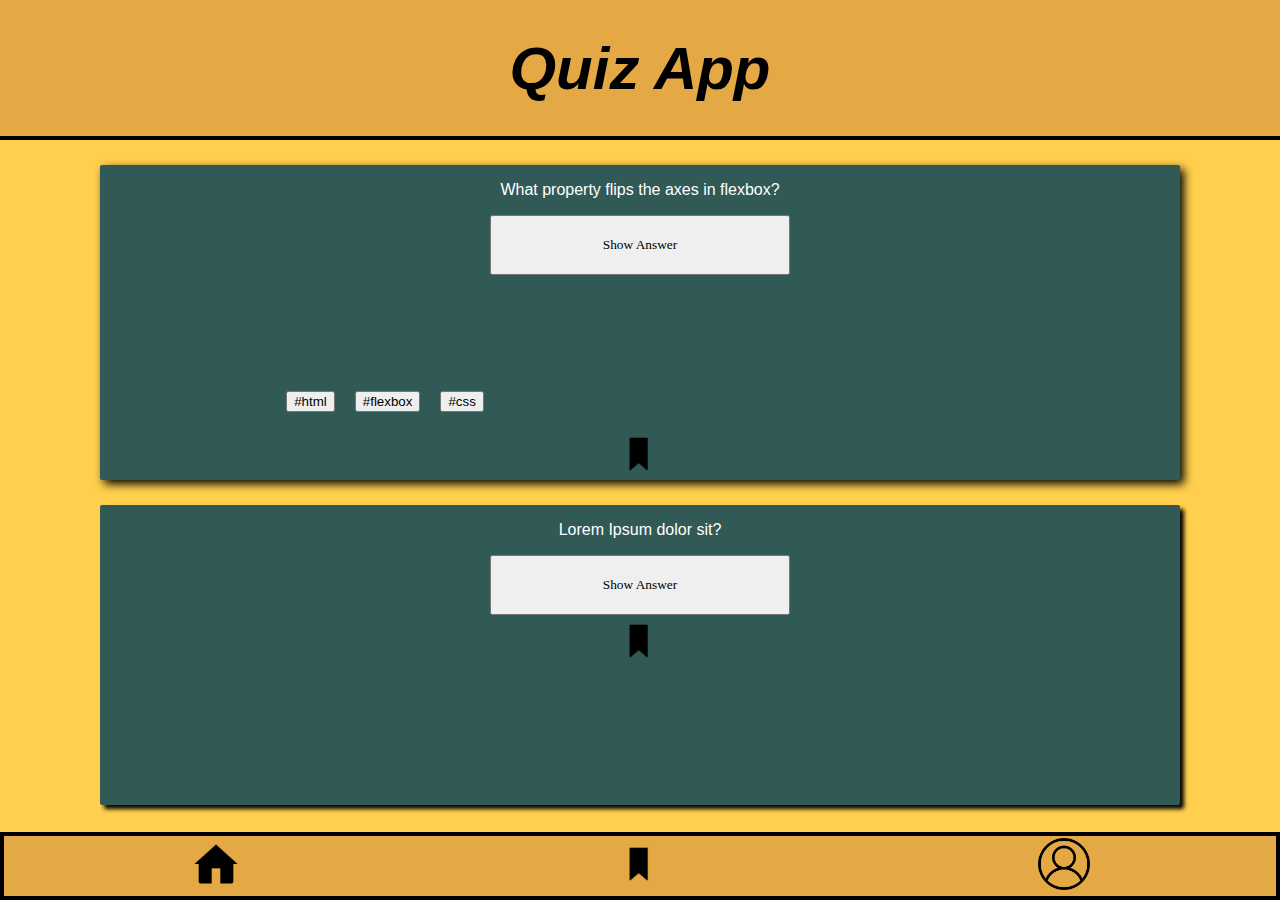
==== index.html @ 259ae0c3 "re-configured container 1 + 2" ====
<!DOCTYPE html>
<html lang="en">
<head>
    <meta charset="UTF-8">
    <meta http-equiv="X-UA-Compatible" content="IE=edge">
    <meta name="viewport" content="width=device-width, initial-scale=1.0">
    <title>Quiz App</title>
    <link rel="stylesheet" href="styles.css">
</head>
<body>
    <header><h1>Quiz App</h1>
    </header>
    <main>
        
    <section class="container1">
        <p>What property flips the axes in flexbox?</p>
        <button  class="answer-button">Show Answer</button>
        <ul class="hash-buttons">
            <li><button>#html</button></li>
            <li><button>#flexbox</button></li>
            <li><button>#css</button></li>
        </ul>
    <img src="img/bookmark.png" alt="bookmark this">
    </section>

    <section class="container2">
        <p>Lorem Ipsum dolor sit?</p>
        <button class="answer-button">Show Answer</button>
        <img src="img/bookmark.png" alt="">
    </section>
</main>
    <footer>
            <nav class="navbar">
                <a href="index.html"><img src="img/home.png" alt="home" class="current-tab"></a>
                <a href="bookmarks.html"><img src="img/bookmark.png" alt="bookmark"></a>
                <a href="profile.html"><img src="img/profile.png" alt="profile"></a>
            </nav>
    </footer>
</body>
</html>
---- styles.css ----
@import "global.css";
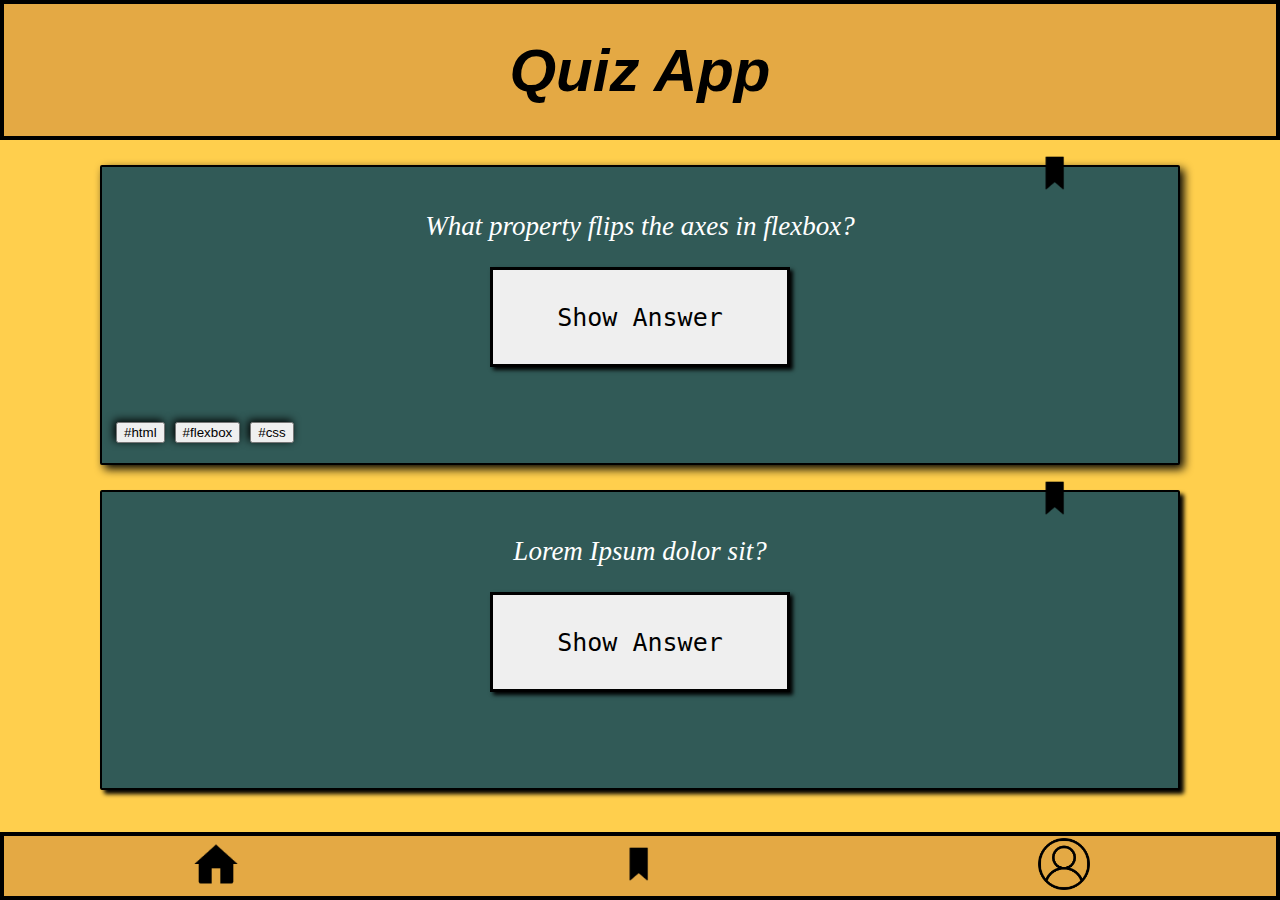
==== commit 4a23d1e4: "completed setup of index html" ====
--- a/index.html
+++ b/index.html
@@ -11,22 +11,24 @@
     <header><h1>Quiz App</h1>
     </header>
     <main>
-        
+
     <section class="container1">
-        <p>What property flips the axes in flexbox?</p>
+        <article><p class="questions">What property flips the axes in flexbox?</p></article>
         <button  class="answer-button">Show Answer</button>
+
         <ul class="hash-buttons">
-            <li><button>#html</button></li>
-            <li><button>#flexbox</button></li>
-            <li><button>#css</button></li>
+            <li><button class="tags">#html</button></li>
+            <li><button class="tags">#flexbox</button></li>
+            <li><button class="tags">#css</button></li>
         </ul>
-    <img src="img/bookmark.png" alt="bookmark this">
+
+    <button class="bookmark-button"><img src="img/bookmark.png" alt="bookmark this"></button>
     </section>
 
     <section class="container2">
-        <p>Lorem Ipsum dolor sit?</p>
+        <article><p class="questions">Lorem Ipsum dolor sit?</p></article>
         <button class="answer-button">Show Answer</button>
-        <img src="img/bookmark.png" alt="">
+        <button class="bookmark-button"><img src="img/bookmark.png" alt="bookmark this"></button>
     </section>
 </main>
     <footer>
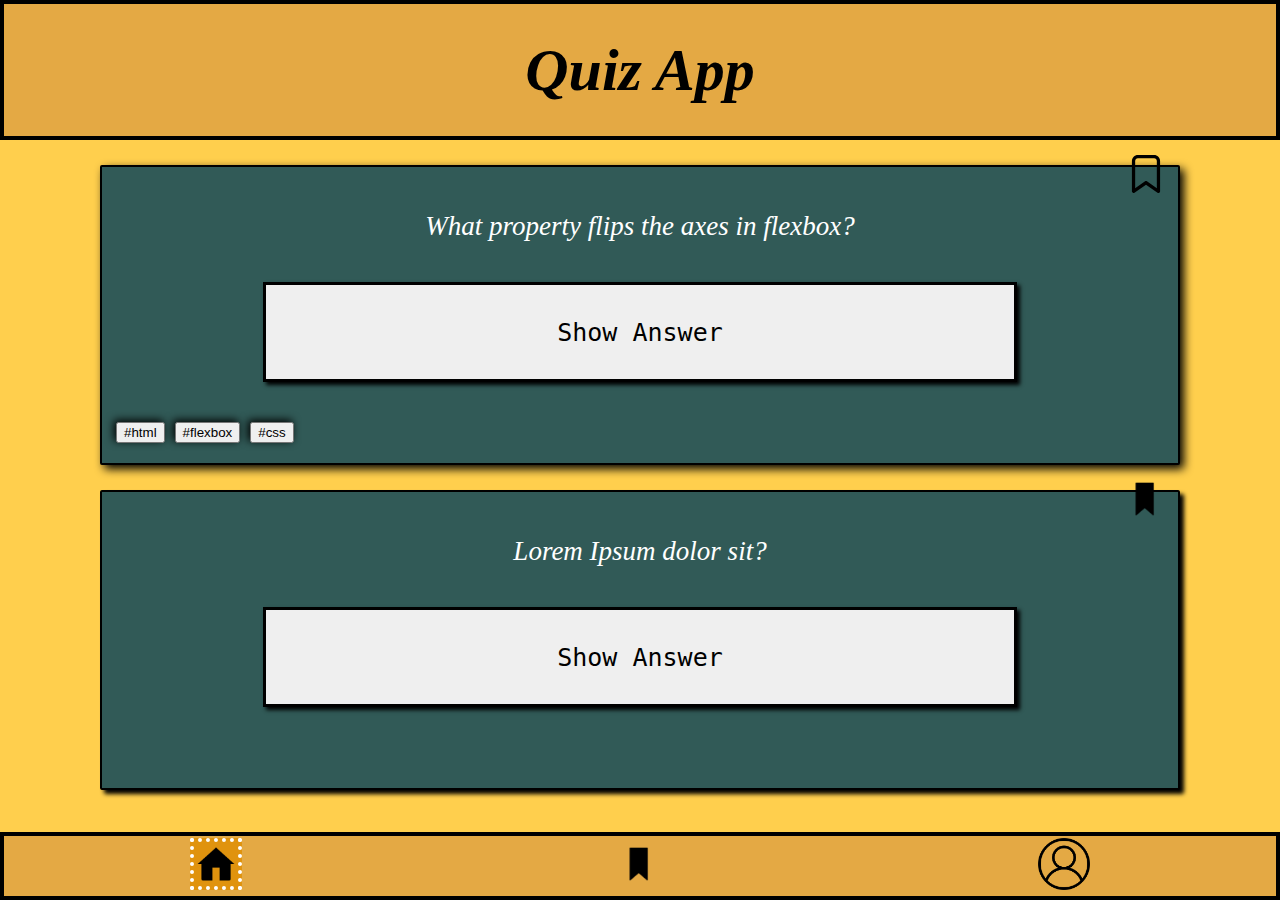
==== commit 31cd0c24: "adjusted bookmarks - ready for profile site + quizcard" ====
--- a/index.html
+++ b/index.html
@@ -11,7 +11,6 @@
     <header><h1>Quiz App</h1>
     </header>
     <main>
-
     <section class="container1">
         <article><p class="questions">What property flips the axes in flexbox?</p></article>
         <button  class="answer-button">Show Answer</button>
@@ -22,20 +21,20 @@
             <li><button class="tags">#css</button></li>
         </ul>
 
-    <button class="bookmark-button"><img src="img/bookmark.png" alt="bookmark this"></button>
+    <button class="bookmark-button"><img src="img/bookmark-svgrepo-com.svg" alt="bookmark this" class="quiz-bookmark"></button>
     </section>
 
     <section class="container2">
         <article><p class="questions">Lorem Ipsum dolor sit?</p></article>
         <button class="answer-button">Show Answer</button>
-        <button class="bookmark-button"><img src="img/bookmark.png" alt="bookmark this"></button>
+        <button class="bookmark-button"><img src="img/bookmark.png" alt="bookmark this" class="quiz-bookmark"></button>
     </section>
 </main>
     <footer>
             <nav class="navbar">
-                <a href="index.html"><img src="img/home.png" alt="home" class="current-tab"></a>
-                <a href="bookmarks.html"><img src="img/bookmark.png" alt="bookmark"></a>
-                <a href="profile.html"><img src="img/profile.png" alt="profile"></a>
+                <a href="index.html"><img src="img/home.png" alt="home" class="current-tab img"></a>
+                <a href="bookmarks.html"><img src="img/bookmark.png" alt="bookmark" class="img"></a>
+                <a href="profile.html"><img src="img/profile.png" alt="profile" class="img"></a>
             </nav>
     </footer>
 </body>
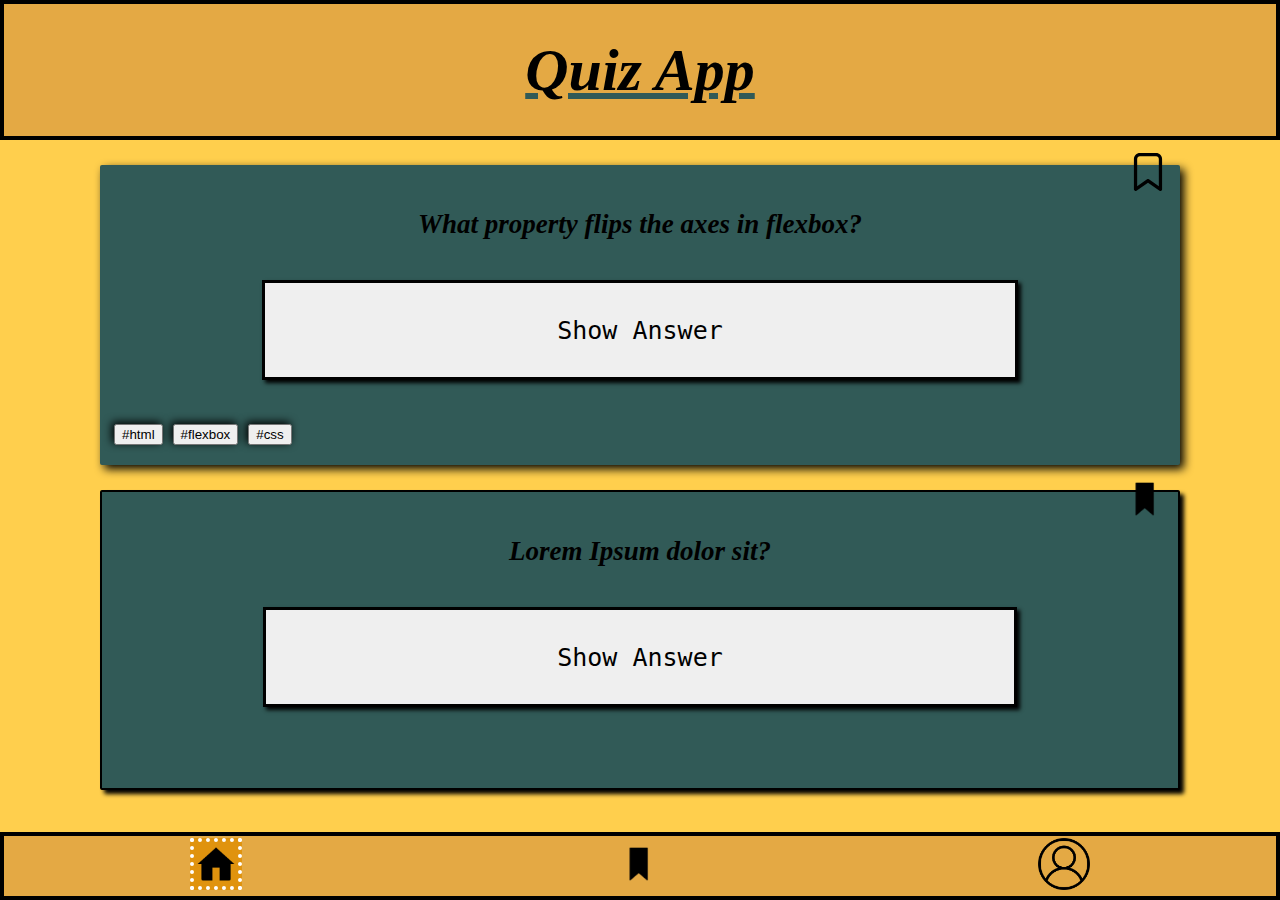
==== commit 5b5c4177: "added js file" ====
--- a/index.html
+++ b/index.html
@@ -6,14 +6,15 @@
     <meta name="viewport" content="width=device-width, initial-scale=1.0">
     <title>Quiz App</title>
     <link rel="stylesheet" href="styles.css">
+    <script src="js/index.js" defer></script>
 </head>
 <body>
     <header><h1>Quiz App</h1>
     </header>
     <main>
-    <section class="container1">
+    <section class="container1" data-js="quizcard">
         <article><p class="questions">What property flips the axes in flexbox?</p></article>
-        <button  class="answer-button">Show Answer</button>
+        <button  class="answer-button" data-js="button">Show Answer</button>
 
         <ul class="hash-buttons">
             <li><button class="tags">#html</button></li>
--- a/styles.css
+++ b/styles.css
@@ -1,2 +1,2 @@
 @import "global.css";
-
+@import "profile.css";
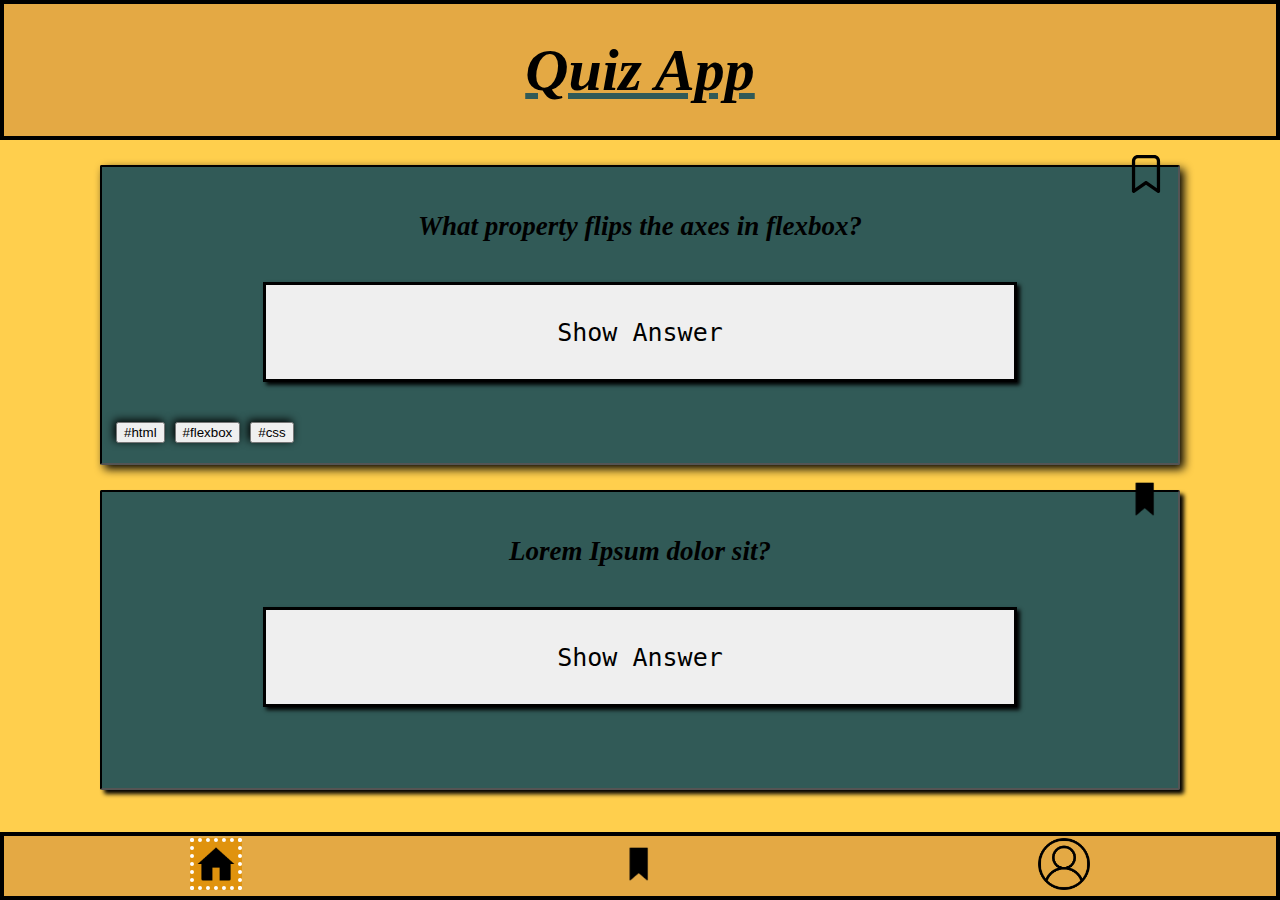
==== commit ee752bb4: "added the first answer (new <p>) & a new class for it, styling at the bottom of .css" ====
--- a/index.html
+++ b/index.html
@@ -14,8 +14,8 @@
     <main>
     <section class="container1" data-js="quizcard">
         <article><p class="questions">What property flips the axes in flexbox?</p></article>
-        <button  class="answer-button" data-js="button">Show Answer</button>
-
+        <button  class="answer-button" data-js="answerbutton">Show Answer</button>
+        <!-- Dem button das "hidden Attribut gegeben. Diesen <p> nur hier eingefügt zum kopieren ins JS: <p class="answer1">flex-box</p> -->
         <ul class="hash-buttons">
             <li><button class="tags">#html</button></li>
             <li><button class="tags">#flexbox</button></li>
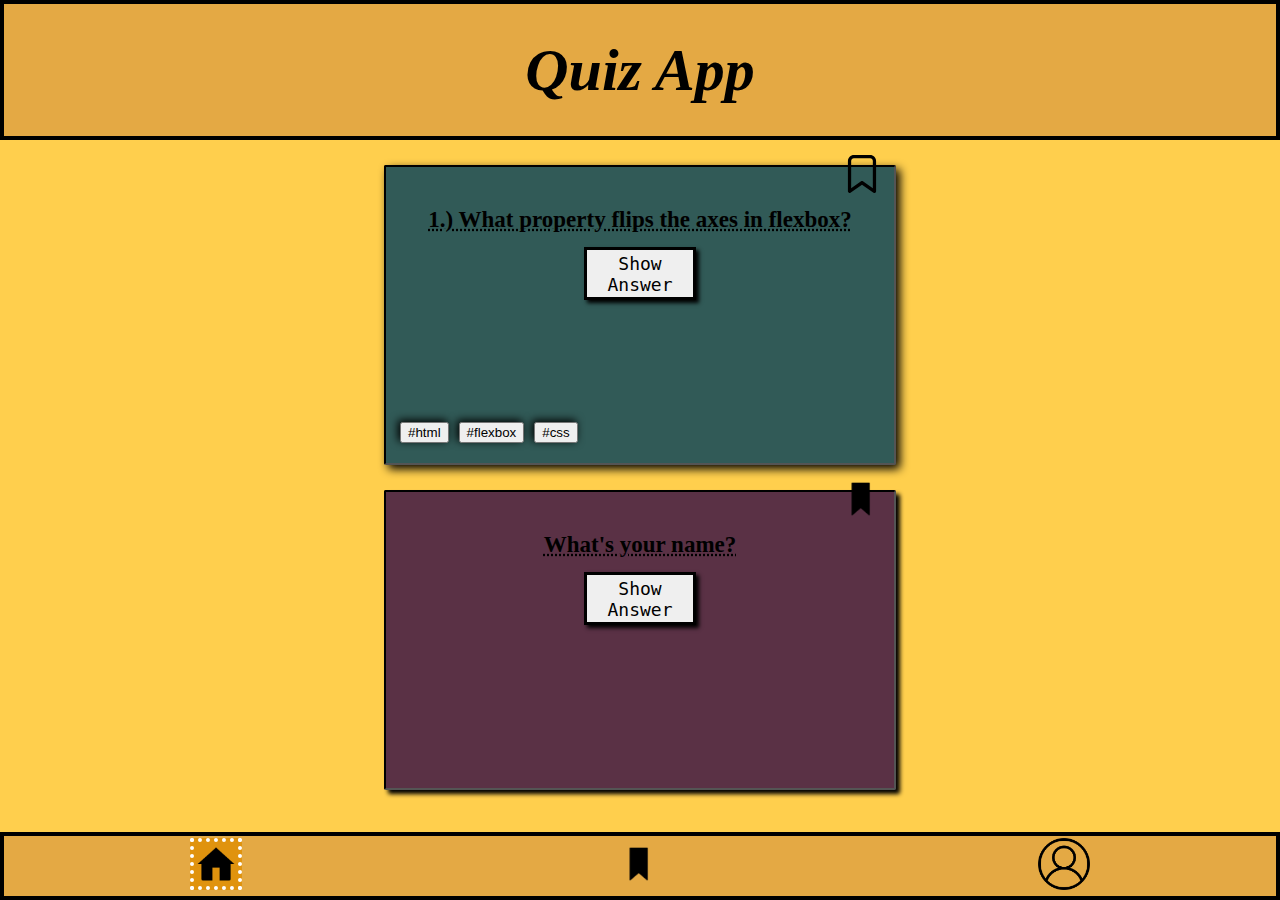
==== commit 2d5b4483: "implented toggle function for first quizcard with new class .hidden It's workign fine. Need to do so" ====
--- a/index.html
+++ b/index.html
@@ -13,20 +13,30 @@
     </header>
     <main>
     <section class="container1" data-js="quizcard">
-        <article><p class="questions">What property flips the axes in flexbox?</p></article>
-        <button  class="answer-button" data-js="answerbutton">Show Answer</button>
+        <article><p class="questions">1.) What property flips the axes in flexbox?</p></article>
+        <button class="answer-button" data-js="answerbutton">Show Answer</button>
+        <button class="answer-button hidden" data-js="hidebutton">Hide Answer</button>
+        <p class="answer1 hidden" data-js="answer1">"flex-box"</p>
         <!-- Dem button das "hidden Attribut gegeben. Diesen <p> nur hier eingefügt zum kopieren ins JS: <p class="answer1">flex-box</p> -->
         <ul class="hash-buttons">
             <li><button class="tags">#html</button></li>
             <li><button class="tags">#flexbox</button></li>
             <li><button class="tags">#css</button></li>
         </ul>
-
-    <button class="bookmark-button"><img src="img/bookmark-svgrepo-com.svg" alt="bookmark this" class="quiz-bookmark"></button>
+        <button class="bookmark-button"><img src="img/bookmark-svgrepo-com.svg" alt="bookmark this" class="quiz-bookmark"></button>
     </section>
 
-    <section class="container2">
-        <article><p class="questions">Lorem Ipsum dolor sit?</p></article>
+       <!---  Zweiten identischen Container eingefügt für toggle Answer:  
+    <section class="answer1" name="answer1" data-js="answer1">
+        <article><p class="questions">"flex box"</p></article>
+        <p class="answer1">"flex-box"</p>   
+        <button  class="hide-button" data-js="hidebutton">Hide Answer</button>
+    </section>
+    -->
+
+    <!--- -------  -->
+    <section class="container2" data-js="quizcard2">
+        <article><p class="questions">What's your name?</p></article>
         <button class="answer-button">Show Answer</button>
         <button class="bookmark-button"><img src="img/bookmark.png" alt="bookmark this" class="quiz-bookmark"></button>
     </section>
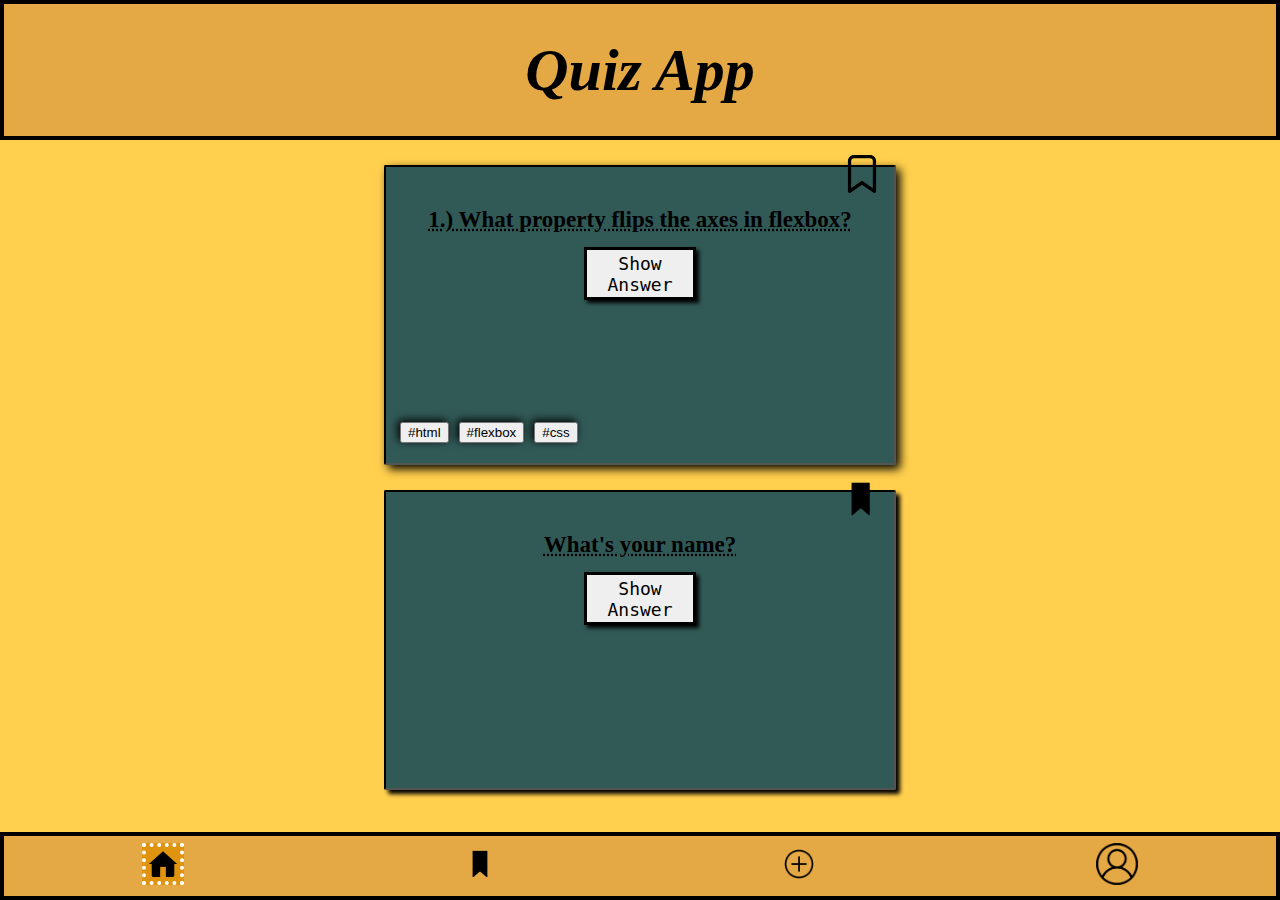
==== commit b38bfbd2: "added 4th page - form and adjusted navbar on all pages. Next: Form." ====
--- a/index.html
+++ b/index.html
@@ -45,6 +45,7 @@
             <nav class="navbar">
                 <a href="index.html"><img src="img/home.png" alt="home" class="current-tab img"></a>
                 <a href="bookmarks.html"><img src="img/bookmark.png" alt="bookmark" class="img"></a>
+                <a href="form.html"><img src="img/form.png" alt="form" class="img"></a>
                 <a href="profile.html"><img src="img/profile.png" alt="profile" class="img"></a>
             </nav>
     </footer>
